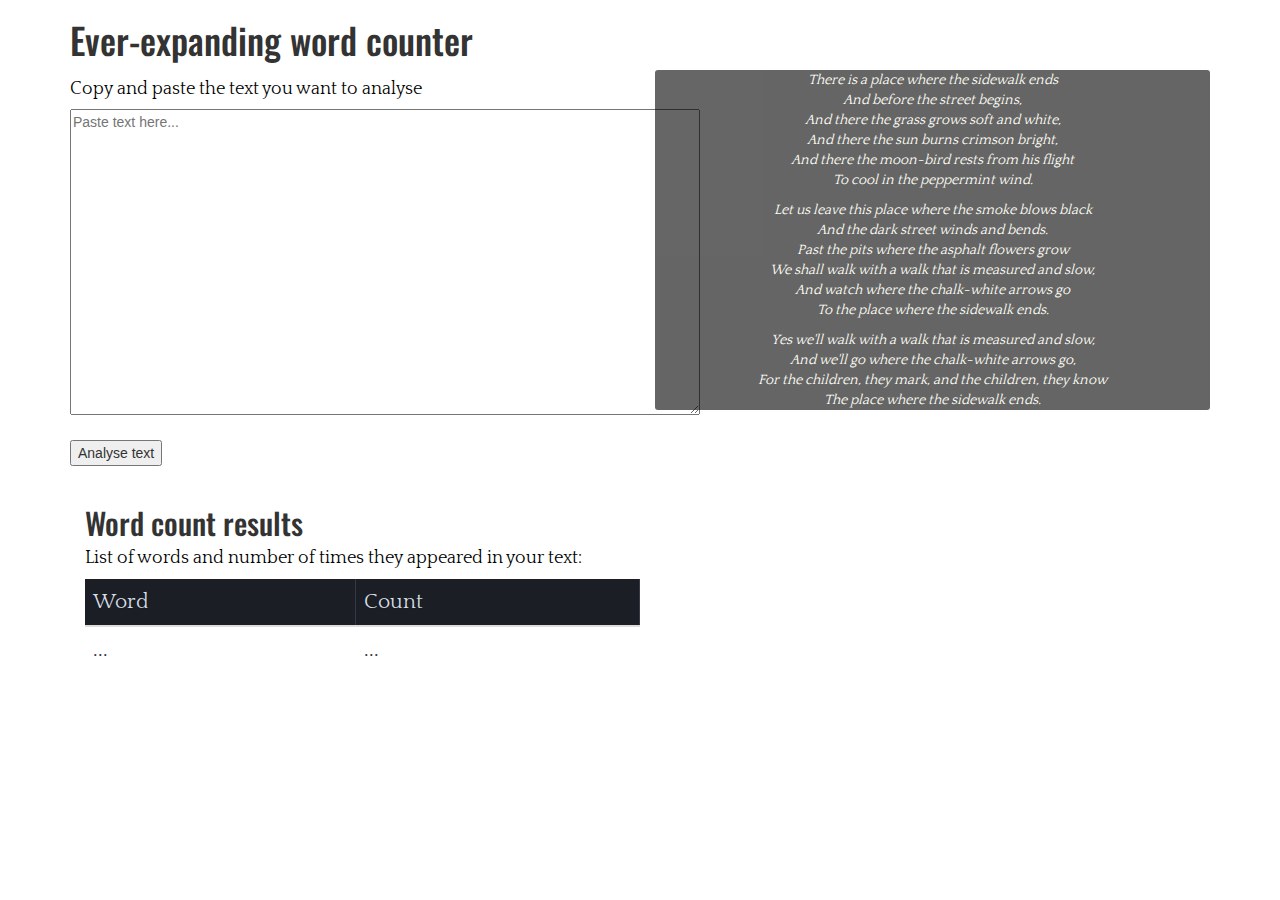
==== html/index.html @ d2ccd9fe "Merge pull request #1 from forgoroe/bootstrapGrid" ====
<!doctype html>
<html lang="en">

<head>
    <meta charset="utf-8">
    <title>Word Counter</title>
    <link href="https://maxcdn.bootstrapcdn.com/bootstrap/3.3.7/css/bootstrap.min.css" rel="stylesheet" integrity="sha384-BVYiiSIFeK1dGmJRAkycuHAHRg32OmUcww7on3RYdg4Va+PmSTsz/K68vbdEjh4u" crossorigin="anonymous">
    <link rel="stylesheet" type="text/css" href="style.css">
    <link href="https://fonts.googleapis.com/css?family=Oswald" rel="stylesheet">
    <link href="https://fonts.googleapis.com/css?family=Quattrocento" rel="stylesheet">
    <script type='text/javascript' src='../js/script.js'></script>
</head>

<body>
    <div class="container">
        <div class="content-main row">
            <div class="col-lg-12">
                <h1>Ever-expanding word counter</h1>
            </div>
            <div class="col-lg-6">
                <h4>Copy and paste the text you want to analyse</h4>
                <div>
                    <textarea id="pastedText" rows="15" cols="75" placeholder="Paste text here..."></textarea>
                </div>
                <br>
                <button type="button" id="analyse">Analyse text</button>
                <br><br>
            </div>
            <div class="col-lg-6 text-center">
              <div id="poem">
                <p>There is a place where the sidewalk ends<br /> And before the street begins,<br /> And there the grass grows soft and white,<br /> And there the sun burns crimson bright,<br /> And there the moon-bird rests from his flight<br /> To cool
                    in the peppermint wind.</p>

                <p>Let us leave this place where the smoke blows black<br /> And the dark street winds and bends.<br /> Past the pits where the asphalt flowers grow<br /> We shall walk with a walk that is measured and slow,<br /> And watch where the chalk-white
                    arrows go<br /> To the place where the sidewalk ends.</p>

                <p>Yes we'll walk with a walk that is measured and slow,<br /> And we'll go where the chalk-white arrows go,<br /> For the children, they mark, and the children, they know<br /> The place where the sidewalk ends.</p>
              </div>
            </div>
        </div>
        <div class="container">
            <div class="row">
                <div class="col-lg-6 offset-lg-6">
                    <h2>Word count results</h2>
                    <h4>List of words and number of times they appeared in your text:</h4>
                    <table class="table table-hover">
                        <thead class="thead-inverse">
                            <tr>
                                <th>Word</th>
                                <th>Count</th>
                            </tr>
                        </thead>
                        <tbody id="listCount">
                            <tr>
                                <td>...</td>
                                <td>...</td>
                            </tr>
                        </tbody>
                    </table>
                </div>
            </div>
        </div>
    </div>
</body>

</html>
---- html/style.css ----
body{
  background-image: url("http://res.cloudinary.com/forgoroe/image/upload/v1476306118/wallpaper-1220195_ifcape.png");
  background-attachment: fixed;
}

#poem{
  border-radius: 3px;
  background-color: black;
  opacity: 0.6;
}

h1, h2{
  font-family: 'Oswald', sans-serif;
}

h3, h4 {
/*  background-color:black;
  border-radius:2px;
  z-index:0;
  opacity:0.7;*/
  font-family: 'Quattrocento', serif;
  color: black;
}

th{
  color:#D5DDE5;;
  background:#1b1e24;
  border-bottom:4px solid #9ea7af;
  border-right: 1px solid #343a45;
  font-size:23px;
  font-weight: 100;
  padding:24px;
  text-align:left;
  text-shadow: 0 1px 1px rgba(0, 0, 0, 0.1);
  vertical-align:middle;
  font-family: 'Quattrocento', serif;
  font-size: 150%;
}

td{
  font-family: 'Quattrocento', serif;
  font-size: 150%;
}

p{
  color: ivory;
  font-family: 'Quattrocento', serif;
}

div.text-center{
  font-style: italic;
}
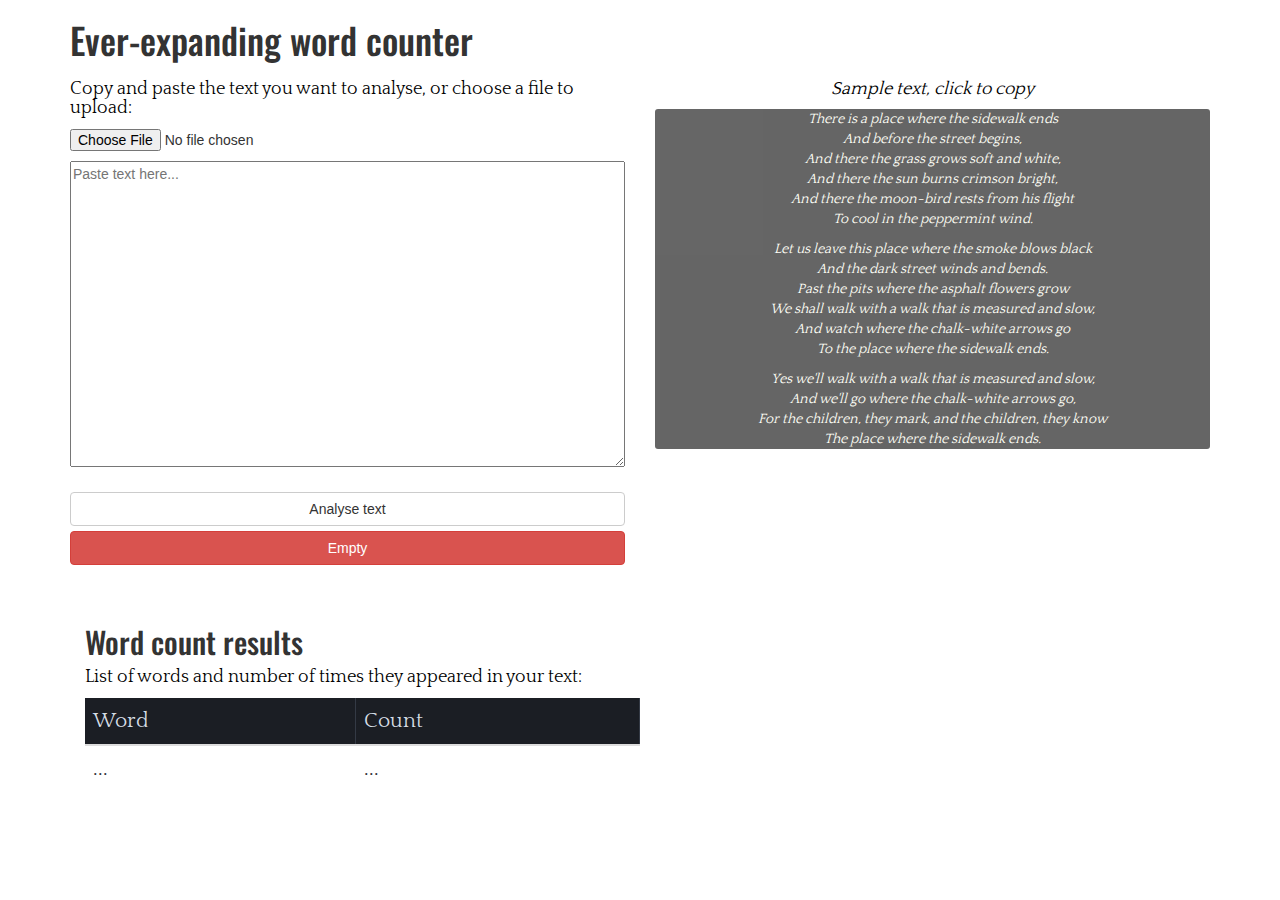
==== commit 77bd5573: "add simple local upload of file before delving into nodejs to complete file read feature" ====
--- a/html/index.html
+++ b/html/index.html
@@ -5,6 +5,7 @@
     <meta charset="utf-8">
     <title>Word Counter</title>
     <link href="https://maxcdn.bootstrapcdn.com/bootstrap/3.3.7/css/bootstrap.min.css" rel="stylesheet" integrity="sha384-BVYiiSIFeK1dGmJRAkycuHAHRg32OmUcww7on3RYdg4Va+PmSTsz/K68vbdEjh4u" crossorigin="anonymous">
+    <link href="https://maxcdn.bootstrapcdn.com/font-awesome/4.6.3/css/font-awesome.min.css" rel="stylesheet" integrity="sha384-T8Gy5hrqNKT+hzMclPo118YTQO6cYprQmhrYwIiQ/3axmI1hQomh7Ud2hPOy8SP1" crossorigin="anonymous">
     <link rel="stylesheet" type="text/css" href="style.css">
     <link href="https://fonts.googleapis.com/css?family=Oswald" rel="stylesheet">
     <link href="https://fonts.googleapis.com/css?family=Quattrocento" rel="stylesheet">
@@ -13,29 +14,37 @@
 
 <body>
     <div class="container">
-        <div class="content-main row">
+        <div class="row">
             <div class="col-lg-12">
                 <h1>Ever-expanding word counter</h1>
             </div>
+
             <div class="col-lg-6">
-                <h4>Copy and paste the text you want to analyse</h4>
+                <h4>Copy and paste the text you want to analyse, or choose a file to upload: <h5><input type="file" onchange="handleFiles()" id="uploadedFile"></h5></h4>
                 <div>
-                    <textarea id="pastedText" rows="15" cols="75" placeholder="Paste text here..."></textarea>
+                    <textarea id="pastedText" rows="15" style="width:100%" placeholder="Paste text here..."></textarea>
                 </div>
                 <br>
-                <button type="button" id="analyse">Analyse text</button>
+                <div class="row">
+                    <div class="col-lg-12">
+                        <button type="button" class="btn btn-default btn-block" id="analyse">Analyse text</button>
+                        <button type="button" class="btn btn-danger btn-block" id="empty">Empty</button>
+                    </div>
+                </div>
                 <br><br>
             </div>
-            <div class="col-lg-6 text-center">
-              <div id="poem">
-                <p>There is a place where the sidewalk ends<br /> And before the street begins,<br /> And there the grass grows soft and white,<br /> And there the sun burns crimson bright,<br /> And there the moon-bird rests from his flight<br /> To cool
-                    in the peppermint wind.</p>
+            <div class="col-lg-6 text-center" ;>
+                <h4><i class="fa fa-clipboard" aria-hidden="true"></i> Sample text, click to copy
+</h4>
+                <div id="poem">
+                    <p>There is a place where the sidewalk ends<br /> And before the street begins,<br /> And there the grass grows soft and white,<br /> And there the sun burns crimson bright,<br /> And there the moon-bird rests from his flight<br /> To
+                        cool in the peppermint wind.</p>
 
-                <p>Let us leave this place where the smoke blows black<br /> And the dark street winds and bends.<br /> Past the pits where the asphalt flowers grow<br /> We shall walk with a walk that is measured and slow,<br /> And watch where the chalk-white
-                    arrows go<br /> To the place where the sidewalk ends.</p>
+                    <p>Let us leave this place where the smoke blows black<br /> And the dark street winds and bends.<br /> Past the pits where the asphalt flowers grow<br /> We shall walk with a walk that is measured and slow,<br /> And watch where the
+                        chalk-white arrows go<br /> To the place where the sidewalk ends.</p>
 
-                <p>Yes we'll walk with a walk that is measured and slow,<br /> And we'll go where the chalk-white arrows go,<br /> For the children, they mark, and the children, they know<br /> The place where the sidewalk ends.</p>
-              </div>
+                    <p>Yes we'll walk with a walk that is measured and slow,<br /> And we'll go where the chalk-white arrows go,<br /> For the children, they mark, and the children, they know<br /> The place where the sidewalk ends.</p>
+                </div>
             </div>
         </div>
         <div class="container">
